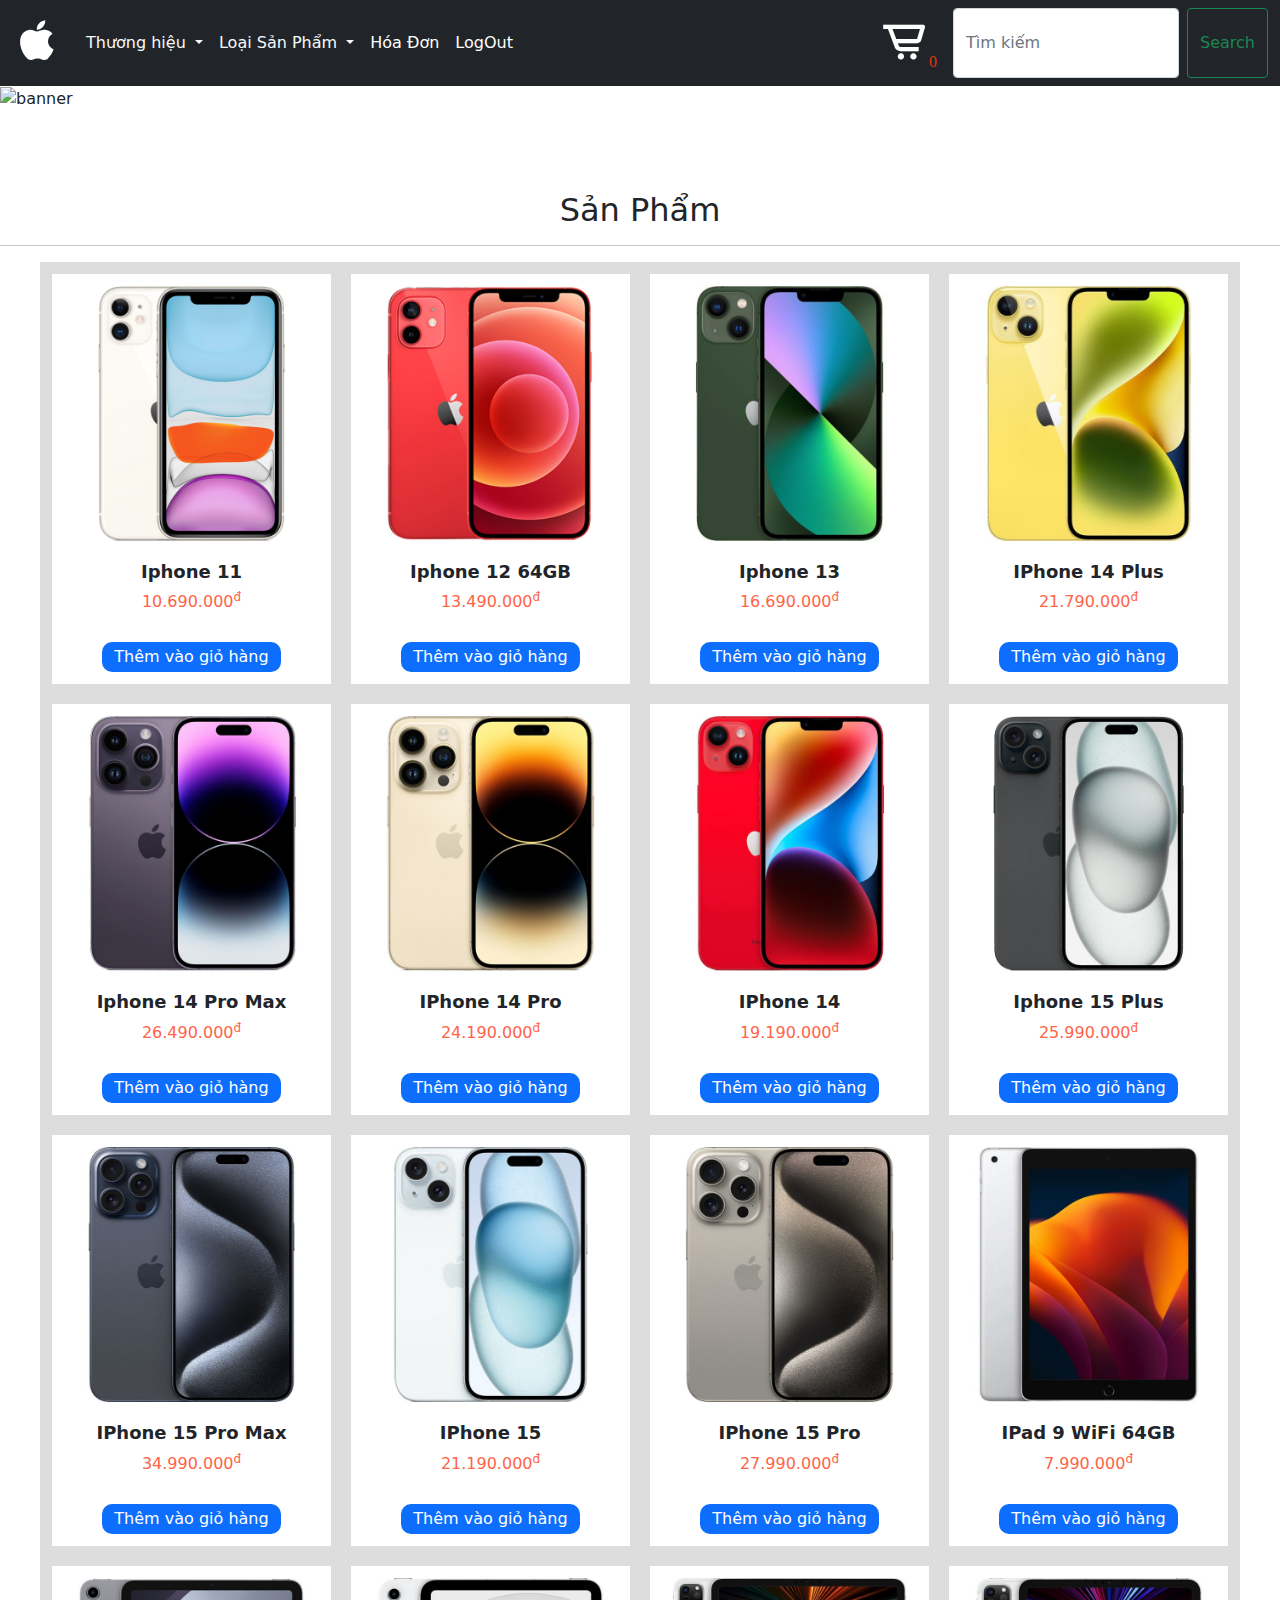
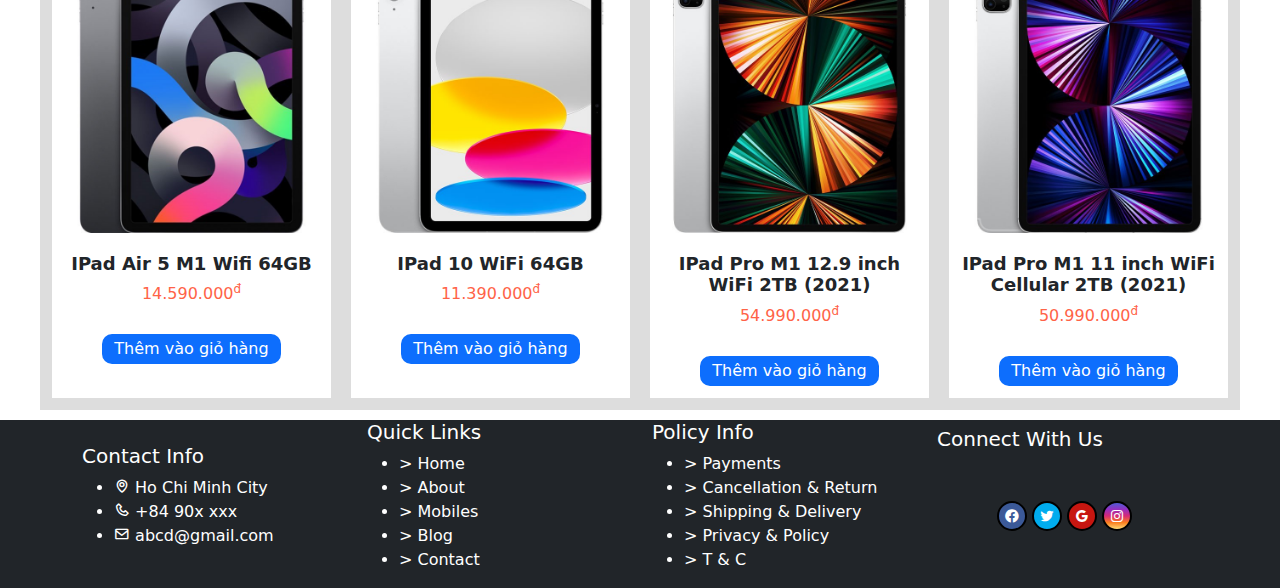
==== Apple.html @ 020175dc "test" ====
<!DOCTYPE html>
<html lang="en">
<head>
  <meta charset="UTF-8">
  <meta name="viewport" content="width=device-width, initial-scale=1.0">
  <title>Apple</title>
    <link href='https://unpkg.com/boxicons@2.1.4/css/boxicons.min.css' rel='stylesheet'>  <!--Icon-->
    <script src="https://unpkg.com/boxicons@2.1.4/dist/boxicons.js"></script>
    <script src="https://cdn.jsdelivr.net/npm/sweetalert2@11"></script><!--SweetAlert2-->
    <link rel="stylesheet" href="css/bootstrap.css">  <!--Bootstrap-->
    <script src="js/bootstrap.js"></script>
    <script src="js/jquery.js"></script> <!--jquery-->
    <link rel="stylesheet" href="css/product.css">
</head>
<body onload = 'renderProductApple(productTotal())'>
    <!--header-->
    <section>
      <nav class="navbar navbar-expand-lg navbar-light bg-dark">
        <div class="container-fluid">
          <a class="navbar-brand  text-white" href="homepage.html"><i style="font-size: 50px;" class='bx bxl-apple'></i></a>
          <button class="navbar-toggler" type="button" data-bs-toggle="collapse" data-bs-target="#navbarSupportedContent" aria-controls="navbarSupportedContent" aria-expanded="false" aria-label="Toggle navigation">
            <span class="navbar-toggler-icon"></span>
          </button>
          <div class="collapse navbar-collapse" id="navbarSupportedContent">
            <ul class="navbar-nav me-auto mb-2 mb-lg-0">
              
              <li class="nav-item dropdown">
                <a class="nav-link dropdown-toggle text-light" href="#" id="navbarDropdown" role="button" data-bs-toggle="dropdown" aria-expanded="false">
                  Thương hiệu
                </a>
                <ul class="dropdown-menu bg-dark " aria-labelledby="navbarDropdown">
                  <li><a class="dropdown-item text-light" href="#">Điện Thoại</a></li>
                  <li><a class="dropdown-item text-light" href="#">Tablet</a></li>
                </ul>
              </li>

              <li class="nav-item dropdown">
                <a class="nav-link dropdown-toggle text-light" href="#" id="navbarDropdown" role="button" data-bs-toggle="dropdown" aria-expanded="false">
                  Loại Sản Phẩm
                </a>
                <ul class="dropdown-menu bg-dark " aria-labelledby="navbarDropdown">
                  <li><a class="dropdown-item text-light" href="Apple.html">Apple</a></li>
                  <li><a class="dropdown-item text-light" href="#">Samsung</a></li>
                </ul>
              </li>

              <li class="nav-item">
                <a class="nav-link text-white" href="#">Hóa Đơn</a>
              </li>

              <li class="nav-item">
                <a class="nav-link text-white" href="index.html">LogOut</a>
              </li>

             
            </ul>
            <form class="d-flex">
              <a class="nav-link text-white condition" href="cart.html"><i style="font-size: 50px;" class='bx bx-cart-alt ' ><sub style="font-size: medium;color: #e5330b;" id="total">0</sub></i></a>
              <input class="form-control me-2" type="search" placeholder="Tìm kiếm" aria-label="Search">
              <button class="btn btn-outline-success" type="submit">Search</button>
            </form>
          </div>
        </div>
      </nav>
    </section>

    <!-- body -->
    <section>
    <div class="wrapper">
        <div>
        <img class="w-100" src="https://www.macgasm.net/wp-content/uploads/2023/09/iphone-15-release.jpg" alt="banner">
        </div>
        <div class="container">
            <div class="row justify-content-center">
                <div class="w-30 col-3 col-md-3 mt-3 ">
                    <img class="img-fluid" src="https://seletronic.com.br/wp-content/uploads/2023/07/iphone-15-banner-fake-img.jpg" alt="">
                </div>
                <div  class="w-30 col-3 col-md-3 mt-3 ">
                    <img class="img-fluid" src="https://genz.com.vn/wp-content/uploads/2023/09/iphone-15-pro-max-iphone-15-pro-mo-ban-29-9-thumbnail.jpg" alt="">
                </div>
                <div class="w-30 col-3 col-md-3 mt-3 ">
                    <img class="img-fluid" src="https://onewaymobile.vn/upload_images/images/2022/12/05/iphone-15-ultra-concept.png" alt="">
                </div>
            </div>
        </div>
        <br>
    <h2 class="text-center mt-3">Sản Phẩm</h2>
    <hr>
    <div class="product">
      <div class="product-box">
          <div id="product-items">
              <!--<div class="product-item">
                  <img src="img/iphone 11.jpg" alt="">
                  <div class="product-item-text">
                      <h1>Iphone 11</h1>
                      <p><span>10.690.000</span><sup>đ</sup></p>
                  </div>
                  <button>Thêm vào giỏ hàng</button>
              </div>-->
          </div>
      </div>
  </div>
    </div>
  </section>

  <!--footer-->
  <section>
    <nav class="footer bg-dark " >
      <div class="container">
      <div class="row justify-content-center align-items-center">
          <div class="col-sm-3 text-white">
              <h5>Contact Info</h5>
              <ul>
                  <li ><i class='bx bx-map'></i> Ho Chi Minh City</li>
                  <li><i class='bx bx-phone' ></i> +84 90x xxx</li>
                  <li><i class='bx bx-envelope' ></i> abcd@gmail.com</li>
              </ul>
          </div>
          <div class="col-sm-3 text-white">
              <h5>Quick Links</h5>
              <ul class="text-white">
                 <a href="index.html"><li>> Home</li></a>
                  <a href="#"><li>> About</li></a>
                  <a href="#"><li>> Mobiles</li></a>
                  <a href="#"><li>> Blog</li></a>
                  <a href="#"><li>> Contact</li></a>
              </ul>
          </div>
          <div class="col-sm-3 text-white">
              <h5>Policy Info</h5>
              <ul class="text-white">
                   <a href="index.html"><li>> Payments</li></a>
                   <a href="#"><li>> Cancellation & Return</li></a>
                   <a href="#"><li>> Shipping & Delivery</li></a>
                   <a href="#"><li>> Privacy & Policy</li></a>
                   <a href="#"><li>> T & C</li></a>
               </ul>
          </div>
          <div class="col-sm-3 text-white">
              <h5>Connect With Us</h5>
              <div style="padding-left: 10px; margin:50px;">
                  <a href="#"><i class='bx bxl-facebook-circle icon' style="background-color: #3b5998;border: 2px solid black;border-radius: 50%;color: white;padding: 5px;text-decoration: none; color: inherit;" undefined ></i></a>
                  <a href="#"><i class='bx bxl-twitter icon' style="background-color: #00acee;border: 2px solid black;border-radius: 50%;color: white;padding: 5px;text-decoration: none; color: inherit;"></i></a>
                  <a href="#"><i class='bx bxl-google icon' style="background-color:  #c71610	;border: 2px solid black;border-radius: 50%;color: white;padding: 5px;text-decoration: none; color: inherit;" ></i></a>
                  <a href="#"><i class='bx bxl-instagram icon' style="background: linear-gradient(to top, #feda75, #fa7e1e, #d62976, #962fbf, #4f5bd5);border: 2px solid black;border-radius: 50%;color: white;padding: 5px;text-decoration: none; color: inherit;" ></i></a>
              </div>
          </div>
      </div> 
    </div>       
  </nav>
  </section>
  <script src="js/Product.js"></script>

</body>
</html>
---- css/product.css ----
body{
    margin: 0;
    padding: 0;
    box-sizing: border-box;
}

/*----------body----------*/
.product-box{
    max-width: 1200px;
    margin: auto;
    margin-bottom: 10px;
}

#product-items{
display: grid;
grid-template-columns: auto auto auto auto;
background-color: #ddd;
padding: 12px;
column-gap: 20px;
row-gap: 20px;
}

.product-item img{
    width: 100%;
    margin-bottom: 20px;
}

.product-item{
    background-color: #fff;
    padding: 12px;
    text-align: center;
    cursor: pointer;
}

.product-item-text h1{
    font-weight: bold;
    font-size: 18px;
}

.product-item-text p{
    color: tomato;
}

.product-item button {
    margin-top: 12px;
    height: 30px;
    padding: 0 12px;
    cursor: pointer;
    border: none;
    border-radius: 10px;
    transition: all 0.3s ease;
}

.product-item button:hover{
    background-color: rgb(179, 81, 63);
}

/*----footer-----*/
a{
    text-decoration: none; 
    color: inherit;
}
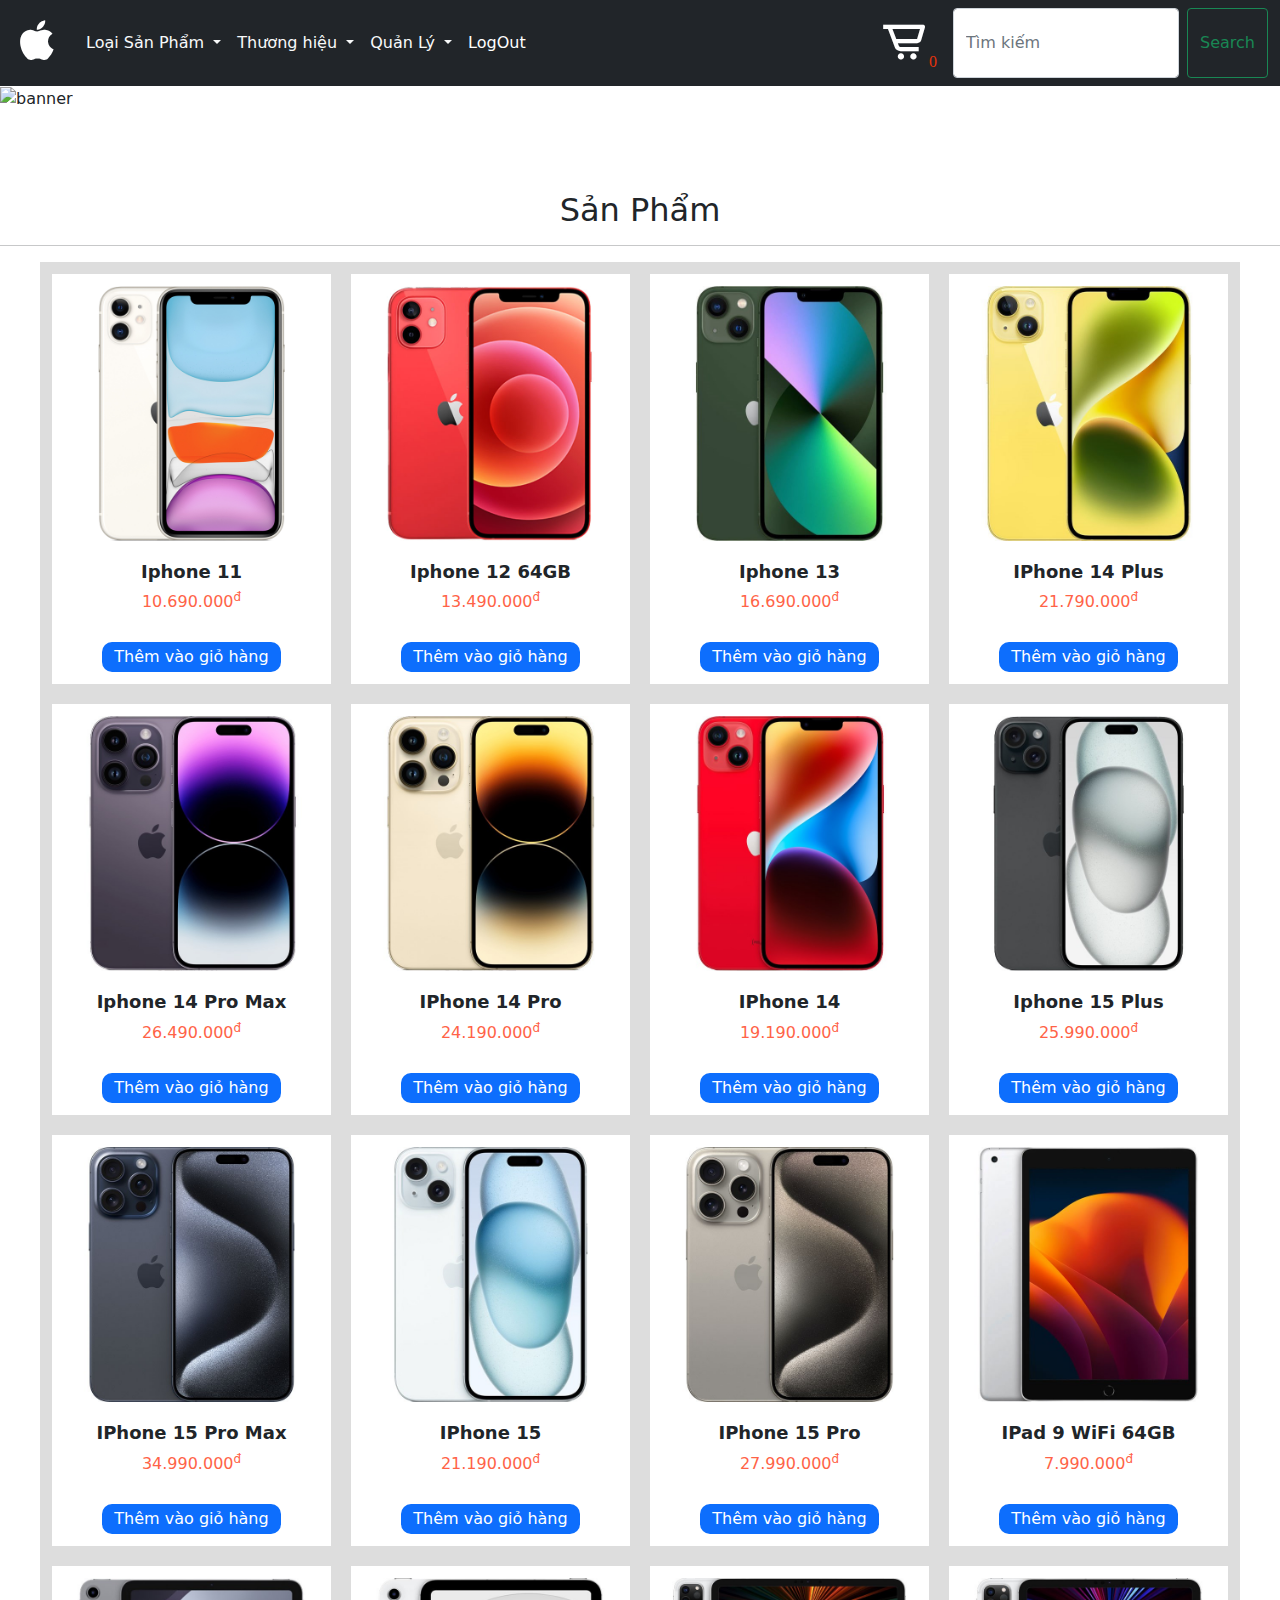
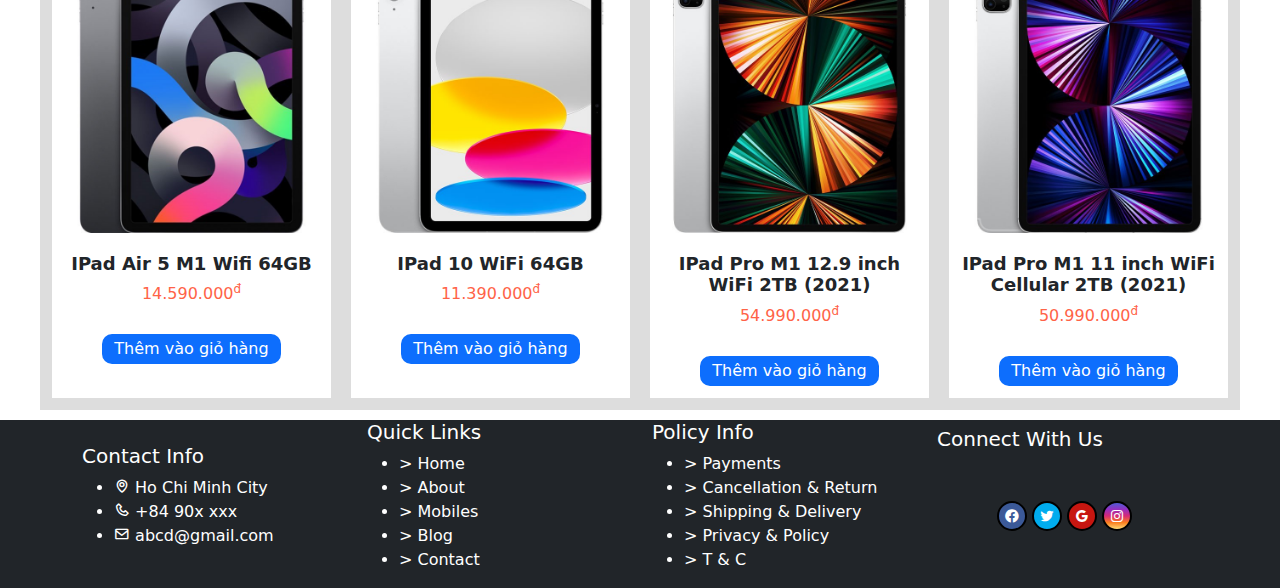
==== commit b12f923f: "Add files via upload" ====
--- a/Apple.html
+++ b/Apple.html
@@ -26,31 +26,38 @@
               
               <li class="nav-item dropdown">
                 <a class="nav-link dropdown-toggle text-light" href="#" id="navbarDropdown" role="button" data-bs-toggle="dropdown" aria-expanded="false">
-                  Thương hiệu
+                  Loại Sản Phẩm
                 </a>
                 <ul class="dropdown-menu bg-dark " aria-labelledby="navbarDropdown">
-                  <li><a class="dropdown-item text-light" href="#">Điện Thoại</a></li>
-                  <li><a class="dropdown-item text-light" href="#">Tablet</a></li>
+                  <li><a class="dropdown-item text-light" href="phone.html">Điện Thoại</a></li>
+                  <li><a class="dropdown-item text-light" href="tablet.html">Tablet</a></li>
                 </ul>
               </li>
 
               <li class="nav-item dropdown">
                 <a class="nav-link dropdown-toggle text-light" href="#" id="navbarDropdown" role="button" data-bs-toggle="dropdown" aria-expanded="false">
-                  Loại Sản Phẩm
+                  Thương hiệu
                 </a>
                 <ul class="dropdown-menu bg-dark " aria-labelledby="navbarDropdown">
-                  <li><a class="dropdown-item text-light" href="Apple.html">Apple</a></li>
-                  <li><a class="dropdown-item text-light" href="#">Samsung</a></li>
+                  <li><a class="dropdown-item text-light condition"  href="Apple.html">Apple</a></li>
+                  <li><a class="dropdown-item text-light condition"  href="Samsung.html">Samsung</a></li>
+                </ul>
+              </li>
+
+
+              <li class="nav-item dropdown">
+                <a class="nav-link dropdown-toggle text-light" href="#" id="navbarDropdown" role="button" data-bs-toggle="dropdown" aria-expanded="false">
+                  Quản Lý
+                </a>
+                <ul class="dropdown-menu bg-dark " aria-labelledby="navbarDropdown">
+                  <li><a class="dropdown-item text-light condition"  href="Manager.html">Người dùng</a></li>
+                  <li><a class="dropdown-item text-light condition"  href="manageProduct.html">Sản Phẩm</a></li>
                 </ul>
               </li>
 
               <li class="nav-item">
-                <a class="nav-link text-white" href="#">Hóa Đơn</a>
-              </li>
-
-              <li class="nav-item">
-                <a class="nav-link text-white" href="index.html">LogOut</a>
-              </li>
+                  <a class="nav-link text-white" href="index.html">LogOut</a>
+                </li>
 
              
             </ul>
--- a/css/product.css
+++ b/css/product.css
@@ -60,3 +60,27 @@
     text-decoration: none; 
     color: inherit;
 }
+
+
+@media only screen and (max-width: 390px) {
+    .product-box {
+      max-width: 100%;
+      margin: 10px;
+    }
+  
+    #product-items {
+      grid-template-columns: auto auto;
+      padding: 8px;
+      column-gap: 10px;
+      row-gap: 10px;
+    }
+  
+    .product-item {
+      padding: 8px;
+    }
+  
+    .product-item button {
+      height: 25px;
+      padding: 0 8px;
+    }
+  }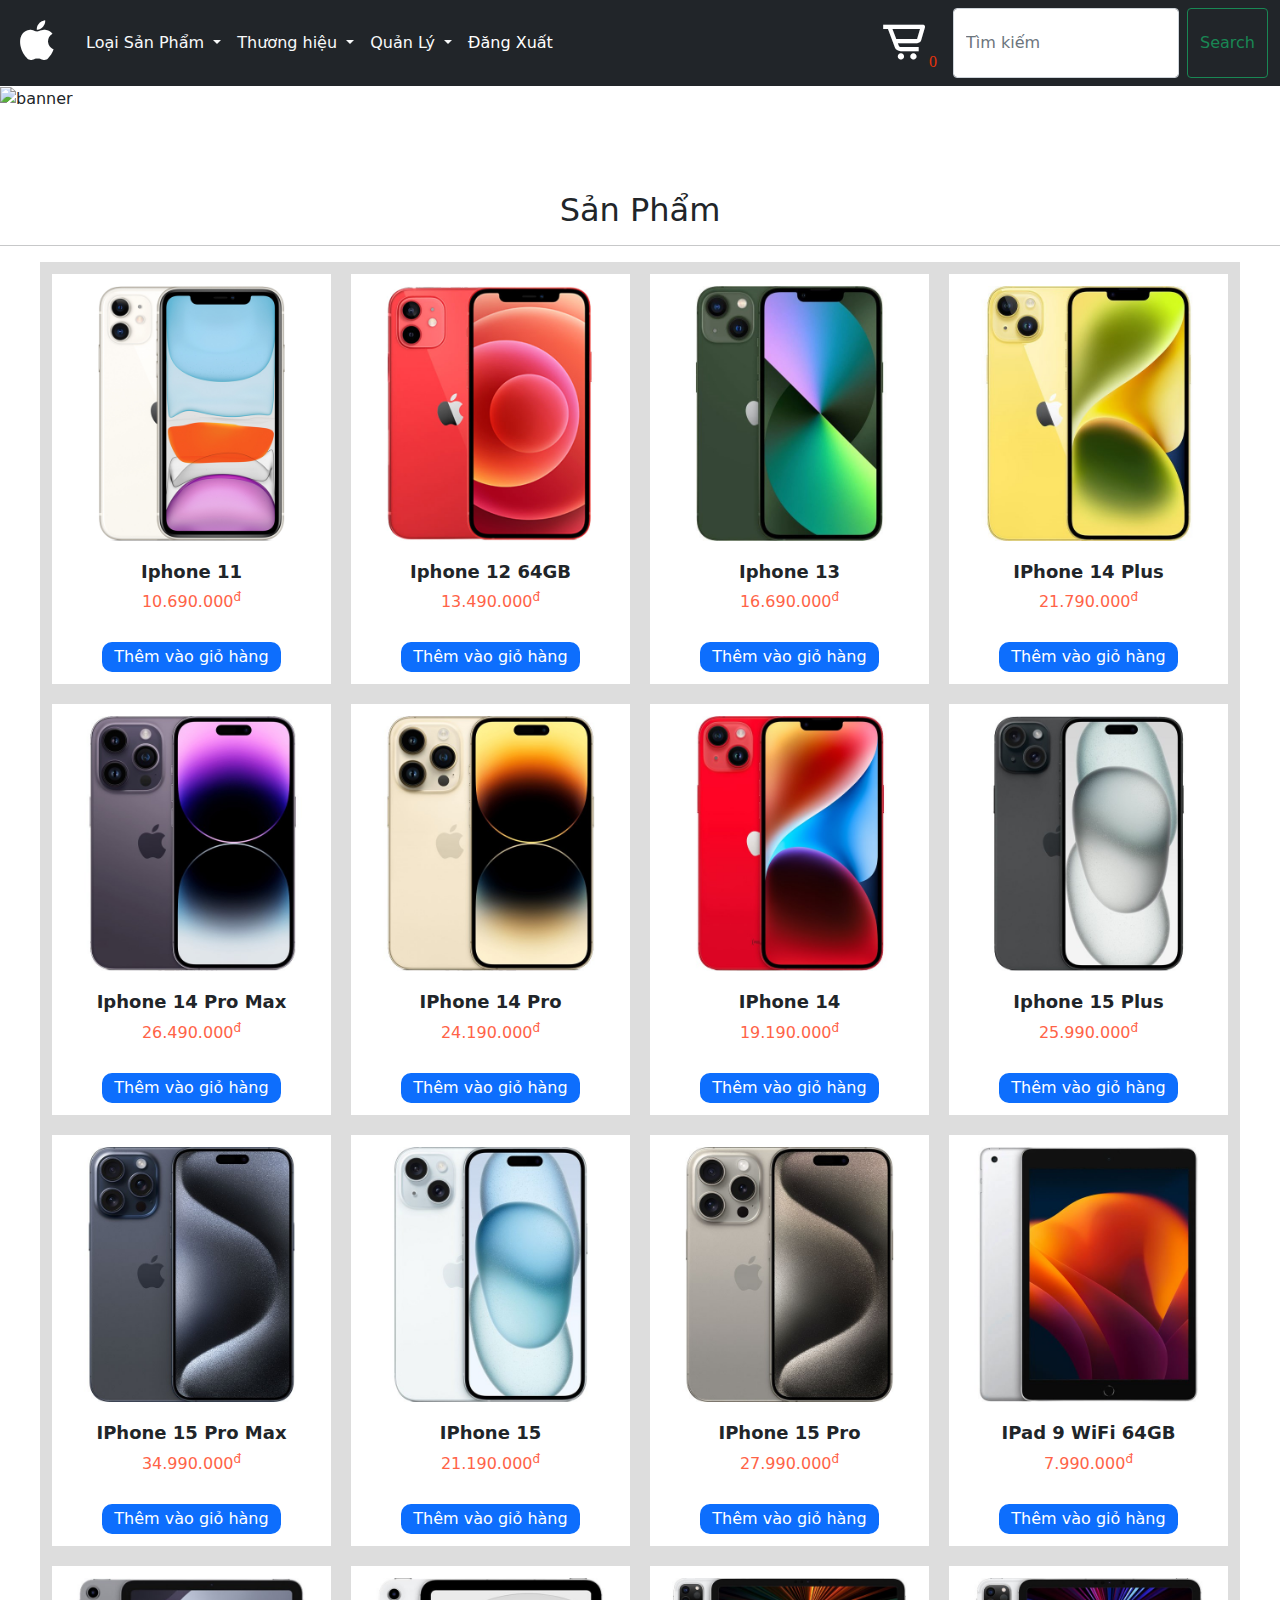
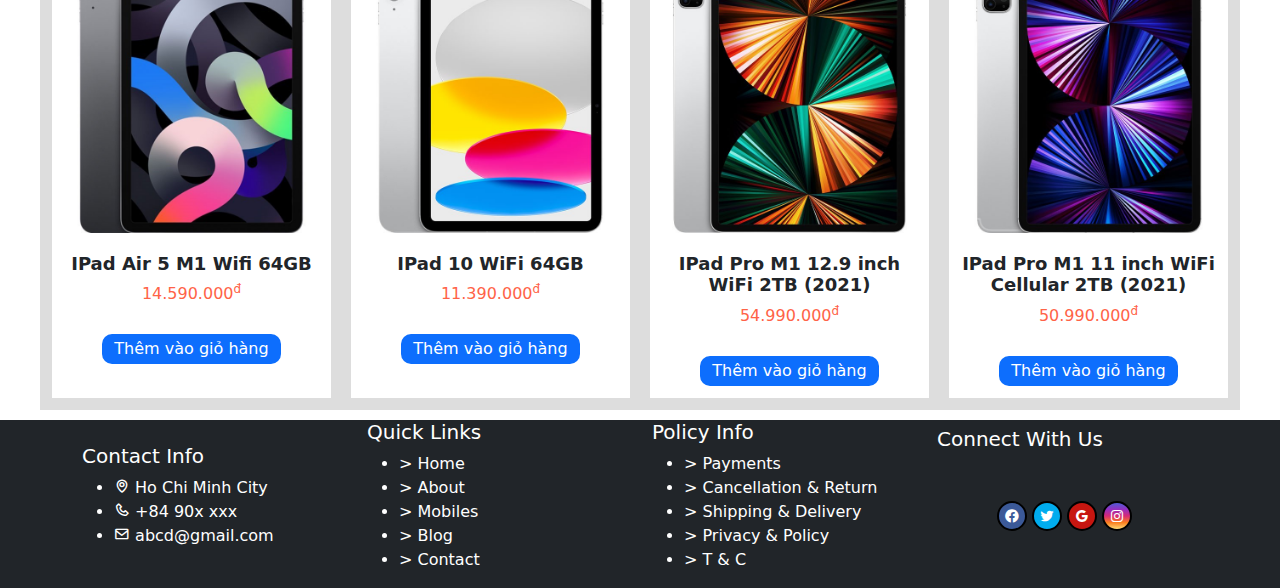
==== commit c3bc015c: "Add files via upload" ====
--- a/Apple.html
+++ b/Apple.html
@@ -56,7 +56,7 @@
               </li>
 
               <li class="nav-item">
-                  <a class="nav-link text-white" href="index.html">LogOut</a>
+                  <a class="nav-link text-white" href="index.html">Đăng Xuất</a>
                 </li>
 
              
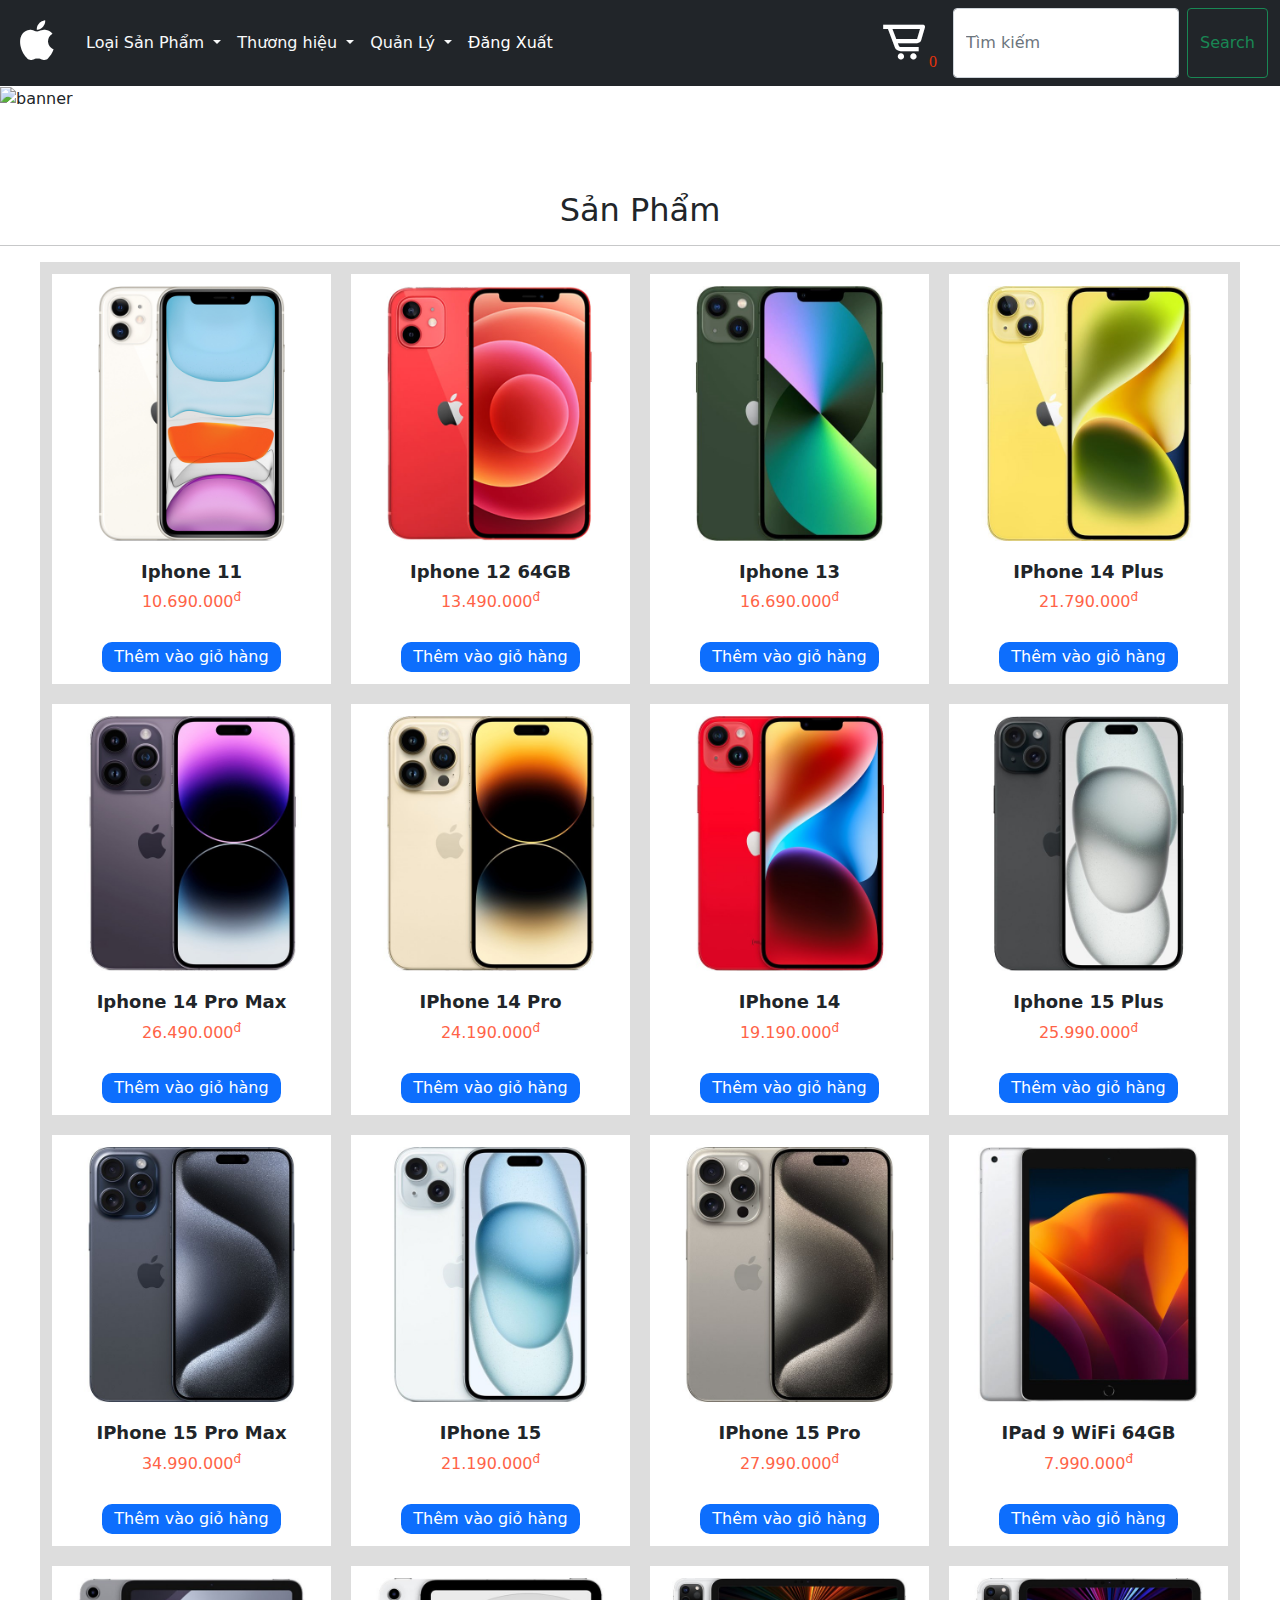
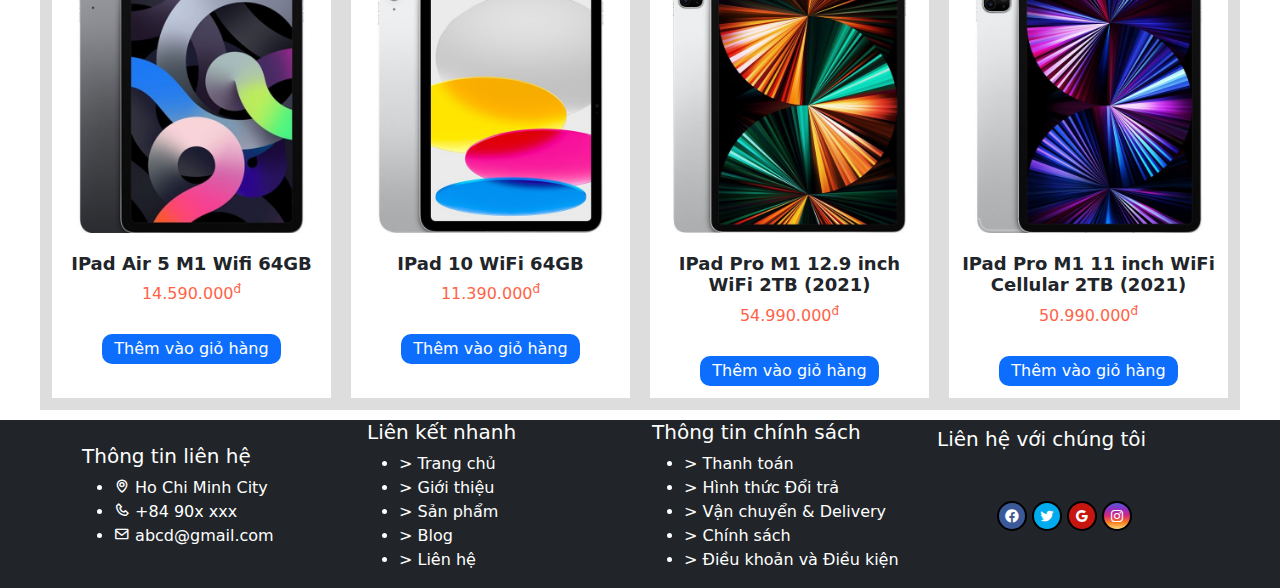
==== commit 92d360dd: "Add files via upload" ====
--- a/Apple.html
+++ b/Apple.html
@@ -63,8 +63,8 @@
             </ul>
             <form class="d-flex">
               <a class="nav-link text-white condition" href="cart.html"><i style="font-size: 50px;" class='bx bx-cart-alt ' ><sub style="font-size: medium;color: #e5330b;" id="total">0</sub></i></a>
-              <input class="form-control me-2" type="search" placeholder="Tìm kiếm" aria-label="Search">
-              <button class="btn btn-outline-success" type="submit">Search</button>
+              <input class="form-control me-2" type="search" placeholder="Tìm kiếm" id="searchInput" aria-label="Search">
+              <button class="btn btn-outline-success" onclick="redirectToSearch()">Search</button>
             </form>
           </div>
         </div>
@@ -78,17 +78,17 @@
         <img class="w-100" src="https://www.macgasm.net/wp-content/uploads/2023/09/iphone-15-release.jpg" alt="banner">
         </div>
         <div class="container">
-            <div class="row justify-content-center">
-                <div class="w-30 col-3 col-md-3 mt-3 ">
-                    <img class="img-fluid" src="https://seletronic.com.br/wp-content/uploads/2023/07/iphone-15-banner-fake-img.jpg" alt="">
-                </div>
-                <div  class="w-30 col-3 col-md-3 mt-3 ">
-                    <img class="img-fluid" src="https://genz.com.vn/wp-content/uploads/2023/09/iphone-15-pro-max-iphone-15-pro-mo-ban-29-9-thumbnail.jpg" alt="">
-                </div>
-                <div class="w-30 col-3 col-md-3 mt-3 ">
-                    <img class="img-fluid" src="https://onewaymobile.vn/upload_images/images/2022/12/05/iphone-15-ultra-concept.png" alt="">
-                </div>
+          <div class="row justify-content-center">
+            <div class="w-30 col-3 col-md-3 mt-3 ">
+                <img class="img-fluid" src="https://www.optus.com.au/content/dam/optus/images/for-you/connected/tech/galaxy-z-flip4-what-you-need-to-know-article-banner.jpg/renditions/version-1660121916183/original.jpeg" alt="">
             </div>
+            <div  class="w-30 col-3 col-md-3 mt-3 ">
+                <img class="img-fluid" src="https://genz.com.vn/wp-content/uploads/2023/09/iphone-15-pro-max-iphone-15-pro-mo-ban-29-9-thumbnail.jpg" alt="">
+            </div>
+            <div class="w-30 col-3 col-md-3 mt-3 ">
+                <img class="img-fluid" src="https://img.etimg.com/photo/msid-82168208,imgsize-86772/%E2%80%8BiPadPros.jpg" alt="">
+            </div>
+        </div>
         </div>
         <br>
     <h2 class="text-center mt-3">Sản Phẩm</h2>
@@ -116,7 +116,7 @@
       <div class="container">
       <div class="row justify-content-center align-items-center">
           <div class="col-sm-3 text-white">
-              <h5>Contact Info</h5>
+              <h5>Thông tin liên hệ</h5>
               <ul>
                   <li ><i class='bx bx-map'></i> Ho Chi Minh City</li>
                   <li><i class='bx bx-phone' ></i> +84 90x xxx</li>
@@ -124,27 +124,27 @@
               </ul>
           </div>
           <div class="col-sm-3 text-white">
-              <h5>Quick Links</h5>
+              <h5>Liên kết nhanh</h5>
               <ul class="text-white">
-                 <a href="index.html"><li>> Home</li></a>
-                  <a href="#"><li>> About</li></a>
-                  <a href="#"><li>> Mobiles</li></a>
+                 <a href="index.html"><li>> Trang chủ</li></a>
+                  <a href="#"><li>> Giới thiệu</li></a>
+                  <a href="#"><li>> Sản phẩm</li></a>
                   <a href="#"><li>> Blog</li></a>
-                  <a href="#"><li>> Contact</li></a>
+                  <a href="#"><li>> Liên hệ</li></a>
               </ul>
           </div>
           <div class="col-sm-3 text-white">
-              <h5>Policy Info</h5>
+              <h5>Thông tin chính sách</h5>
               <ul class="text-white">
-                   <a href="index.html"><li>> Payments</li></a>
-                   <a href="#"><li>> Cancellation & Return</li></a>
-                   <a href="#"><li>> Shipping & Delivery</li></a>
-                   <a href="#"><li>> Privacy & Policy</li></a>
-                   <a href="#"><li>> T & C</li></a>
+                   <a href="index.html"><li>> Thanh toán</li></a>
+                   <a href="#"><li>> Hình thức Đổi trả</li></a>
+                   <a href="#"><li>> Vận chuyển & Delivery</li></a>
+                   <a href="#"><li>> Chính sách</li></a>
+                   <a href="#"><li>> Điều khoản và Điều kiện</li></a>
                </ul>
           </div>
           <div class="col-sm-3 text-white">
-              <h5>Connect With Us</h5>
+              <h5>Liên hệ với chúng tôi</h5>
               <div style="padding-left: 10px; margin:50px;">
                   <a href="#"><i class='bx bxl-facebook-circle icon' style="background-color: #3b5998;border: 2px solid black;border-radius: 50%;color: white;padding: 5px;text-decoration: none; color: inherit;" undefined ></i></a>
                   <a href="#"><i class='bx bxl-twitter icon' style="background-color: #00acee;border: 2px solid black;border-radius: 50%;color: white;padding: 5px;text-decoration: none; color: inherit;"></i></a>
@@ -156,7 +156,13 @@
     </div>       
   </nav>
   </section>
+  
+ 
+  
+  <script src="js/detail.js"></script>
   <script src="js/Product.js"></script>
+  <script src="js/search.js"></script>
+
 
 </body>
 </html>